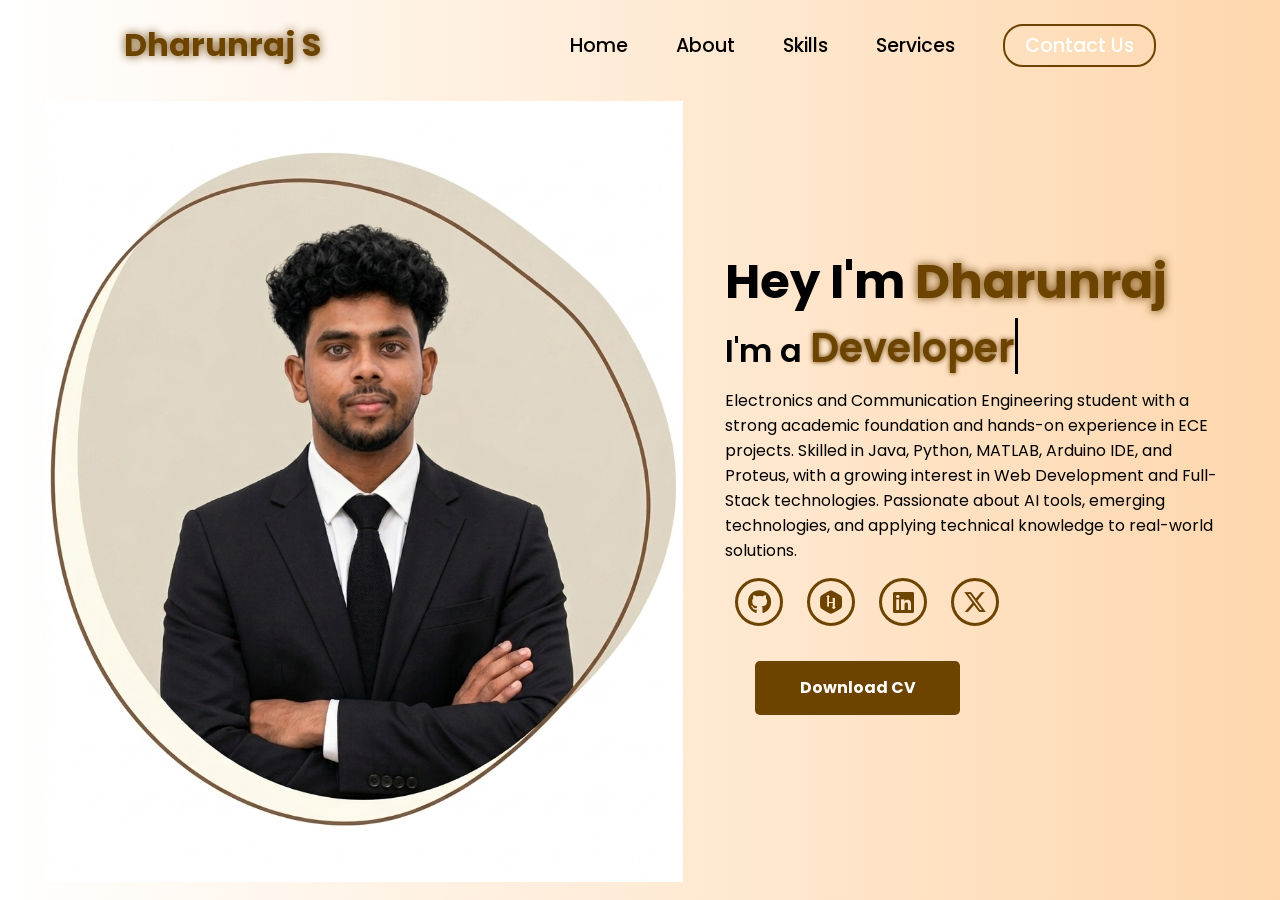
==== portfolio/index.html @ bded4e82 "index" ====
<!DOCTYPE html>
<html lang="en">
<head>
    <meta charset="UTF-8">
    <meta name="viewport" content="width=device-width, initial-scale=1.0">
    <link rel="stylesheet" href="https://cdnjs.cloudflare.com/ajax/libs/font-awesome/6.7.1/css/all.min.css">
    <title>Portfolio</title>
    <link rel="stylesheet" href="style.css">
    <link rel="stylesheet" href="https://unpkg.com/aos@next/dist/aos.css" />
</head>
<body>
    <nav>
        <div class="nav-container">
            <div class="logo" data-aos="zoom-in" data-aos-duration="1000">
                <span>Dharunraj S</span>
            </div>
            <div class="links">
                <div class="link" data-aos="fade-up" data-aos-duration="1000" data-aos-delay="100"><a href="#">Home</a></div>
                <div class="link" data-aos="fade-up" data-aos-duration="1000" data-aos-delay="200"><a href="#">About</a></div>
                <div class="link" data-aos="fade-up" data-aos-duration="1000" data-aos-delay="300"><a href="#">Skills</a></div>
                <div class="link" data-aos="fade-up" data-aos-duration="1000" data-aos-delay="400"><a href="#">Services</a></div>
                <div class="link contact-btn" data-aos="fade-up" data-aos-duration="1000" data-aos-delay="600"><a href="#">Contact Us</a></div>
            </div>
            <i class="fa-solid fa-bars hamburg" onclick="hamburg()"></i>
        </div>
        <div class="dropdown">
            <div class="links">
                <a href="">Home</a>
                <a href="">About</a>
                <a href="">Skills</a>
                <a href="">Services</a>
                <a href="">Blogs</a>
                <a href="">Contact Us</a>
                <i class="fa-solid fa-xmark cancel" onclick="cancel()"></i>
            </div>
        </div>
    </nav>
        <section>
            <div class="main-container">
                <div class="image" data-aos="zoom-in-right" data-aos-duration="2500">
                    <img src="Gemini_Generated_Image_9j79qo9j79qo9j79.png" alt="Photo of Dharunraj">
                </div>
                <div class="content">
                    <h1 data-aos="fade-left" data-aos-duration="1000" data-aos-delay="800">Hey I'm <span>Dharunraj</span></h1>
                    <div class="typewriter" data-aos="fade-right" data-aos-duration="1000" data-aos-delay="900">I'm a <span></span></div>
                    <p data-aos="flip-up" data-aos-duration="1000" data-aos-delay="1000">Electronics and Communication Engineering student with a strong academic foundation and hands-on experience in ECE projects. Skilled in Java, Python, MATLAB, Arduino IDE, and Proteus, with a growing interest in Web Development and Full-Stack technologies. Passionate about AI tools, emerging technologies, and applying technical knowledge to real-world solutions.</p>
                    <div class="social-links" data-aos="flip-down" data-aos-duration="1000" data-aos-delay="1200">
                        <a href="https://github.com/Dharun1221" ><i class="fa-brands fa-github"></i></a>
                        <a href="https://www.hackerrank.com/profile/dharun_caf" ><i class="fa-brands fa-hackerrank"></i></a>
                        <a href="https://www.linkedin.com/in/dharunraj1221/" ><i class="fa-brands fa-linkedin"></i></a>
                        <a href="https://x.com/DharunRaj32569" ><i class="fa-brands fa-x-twitter"></i></a>
                    </div>
                    <div class="btn" data-aos="zoom-out-left" data-aos-duration="1000" data-aos-delay="1300">
                        <a href="https://drive.google.com/drive/folders/1QKmg7MbTI_C8XIpgb6xhYvDgjZt4eSK4" target="_blank" rel="noopener noreferrer">
                            <button>Download CV</button>
                        </a>
                    </div>
                </div>
            </div>
        </section>
        <script src="https://unpkg.com/aos@next/dist/aos.js"></script>
        <script>
          AOS.init({offset:0});
        </script>
        <script>
            function hamburg(){
                const navbar = document.querySelector(".dropdown")
                navbar.style.transform = "translateY(0px)"
            }
            function cancel(){
                const navbar = document.querySelector(".dropdown")
                navbar.style.transform = "translateY(-500px)"
            }
        </script>
</body>
</html>
---- portfolio/style.css ----
@import url('https://fonts.googleapis.com/css2?family=Poppins:wght@100;200;300;400;500;600&display=swap');

*{
    padding: 0;
    margin: 0;
    font-family: 'Poppins', sans-serif;
    box-sizing: border-box;
}

html{
    overflow-x: hidden;
}

body{
    width: 100%;
    height: 100vh;
    overflow: hidden;
    background: linear-gradient(to right, rgb(255,255,255), rgb(254,215,173));
}

nav{
    width: 100%;
    height: 10vh;
    position: sticky;
}


.nav-container{
    width: 100%;
    height: 100%;
    display: flex;
    justify-content: space-around;
    align-items: center;
}

.logo{
    color: black;
    font-size: 2rem;
    font-weight: bolder;
}

.logo span{
    color: rgb(109,67, 0);
    text-shadow: 0 0 10px rgb(109,67, 0);
}

.hamburg, .cancel{
    cursor: pointer;
    position: absolute;
    right: 15px;
    top: 10px;
    color: black;
    font-size: 2rem;
    display: none;
}

.nav-container .links {
    display: flex;
    gap: 3rem;
    align-items: center;
}

.nav-container .links a{
    position: relative;
    font-size: 1.2rem;
    color: black;
    text-decoration: none;
    font-weight: 500;
    transform: 0.3s linear;
}

.nav-container .links a::before{
    position: absolute;
    content: "";
    bottom: -3px;
    left: 0;
    width: 0%;
    height: 3px;
    background-color: rgb(109,67, 0);
    transition: 0.2s linear;
}

.nav-container .links a:hover::before{
    width: 100%;
}

.nav-container .contact-btn{
    background-color: transparent;
    padding: 5px 20px;
    border-radius: 20px;
    border: 2px solid rgb(109,67, 0);
    transition: 0.2s linear;
}

.nav-container .contact-btn a{
    color: white;
    transition: 0.3s linear;
}

.nav-container .contact-btn:hover, .nav-container .contact-btn:hover a{
    background-color: rgb(109,67, 0);
    color: white;
}

.nav-container .links a:hover{
    color: rgb(109,67, 0);
}

.dropdown{
    z-index: 100;
    position: absolute;
    top: 0;
    transform: translateY(-500px);
    width: 100%;
    height: auto;
    backdrop-filter: brightness(40%) blur(3px);
    box-shadow: 0 0 20px black;
    transition: 0.2s linear;
}

.dropdown .links a{
    color: white;
    display: flex;
    text-decoration: none;
    justify-content: center;
    padding: 15px 0;
    align-items: center;
    transition: 0.2s linear;
}

.dropdown .links a:hover{
    background-color: rgb(109,67, 0);
}

section{
    width: 100%;
    height: 90vh;
}

.main-container{
    width: 100%;
    height: 100%;
    display: flex;
    justify-content: space-evenly;
    align-items: center;
}

.main-container .image{
    z-index: -1;
    width: 50%;
}

.main-container .image img{
    width: 100%;
}

.main-container .content{
    color: black;
    width: 40%;
    min-height: 100px;
}

.content h1{
    font-size: clamp(1rem, 2rem + 5vw, 3rem);
}

.content h1 span{
    color: rgb(109,67, 0);
    text-shadow: 0 0 10px rgb(109,67, 0);
}

.content .typewriter{
    font-weight: 600;
    font-size: clamp(1rem, 1rem + 5vw, 2rem);
}

.content .typewriter span{
    color: rgb(109,67, 0);
    font-size: 2.5rem;
    text-shadow: 0 0 5px rgb(109,67, 0);
    position: relative;
    transition: 0.3s linear;
}

.typewriter span::before{
    content: "Developer";
    animation: words 15s infinite;
}

.typewriter span::after{
    content: "";
    position: absolute;
    width: calc(100% + 8px);
    height: 100%;
    border-left: 3px solid black;
    animation:  cursor 0.6s linear infinite;
}

@keyframes cursor {
    to{
        border-left: 3px solid #b74b4b;
    }
}

@keyframes words {
    0%, 33%{
        content: "Developer";
    }
    34%, 66%{
        content: "Data Analyst";
    }
    67%, 100%{
        content: "Tech Enthusiast";
    }
}

.content p{
    font-size: clamp(0.4rem, 0.2rem + 9vw, 1rem);
    margin: 10px 0;
}

.social-links i{
    display: inline-flex;
    justify-content: center;
    align-items: center;
    width: 3rem;
    height: 3rem;
    background-color:transparent;
    border: 0.2rem solid rgb(109,67, 0);
    border-radius: 50%;
    color:rgb(109,67, 0);
    margin: 5px 10px;
    font-size: 1.5rem;
    transition: 0.2s linear;
}

.social-links i:hover{
    scale: 1.3;
    color: white;
    background-color: rgb(109,67, 0);
    filter: drop-shadow(0 0 10px rgb(109,67,0));
}

.content button{
    width: 40%;
    height: 6vh;
    margin: 30px;
    background-color: rgb(109,67, 0);
    color: white;
    border: none;
    outline: none;
    font-size: 100%;
    font-weight: 700;
    border-radius: 5px;
    transition: 0.2s linear;
}

.content button:hover{
 scale: 1.1;
 color: rgb(109,67, 0);
 border: 2px solid rgb(109,67, 0);
 background-color: transparent;
 font-weight: 700;
 box-shadow: 0 0 40px rgb(109,67, 0);
}

@media (max-width:884px) {
    body{
        overflow-y: visible;
    }

    nav .logo{
        position: absolute;
        top: 16px;
        left: 15px;
        font-size: 1.5rem;
    }

    .main-container{
        display: flex;
        flex-direction: column;
    }

    .nav-container .links{
        display: none;
    }

    .hamburg,.cancel{
        display: block;
    }

    .main-container .content{
        width: 80%;
    }

    .social-links i{
        width: 2.5rem;
        height: 2.5rem;
        font-size: 1.5rem;
    }
    .cancel{
        color: white;
    }

    .main-container .image{
        width: 80%;
        margin-bottom: 0px;
    }
}
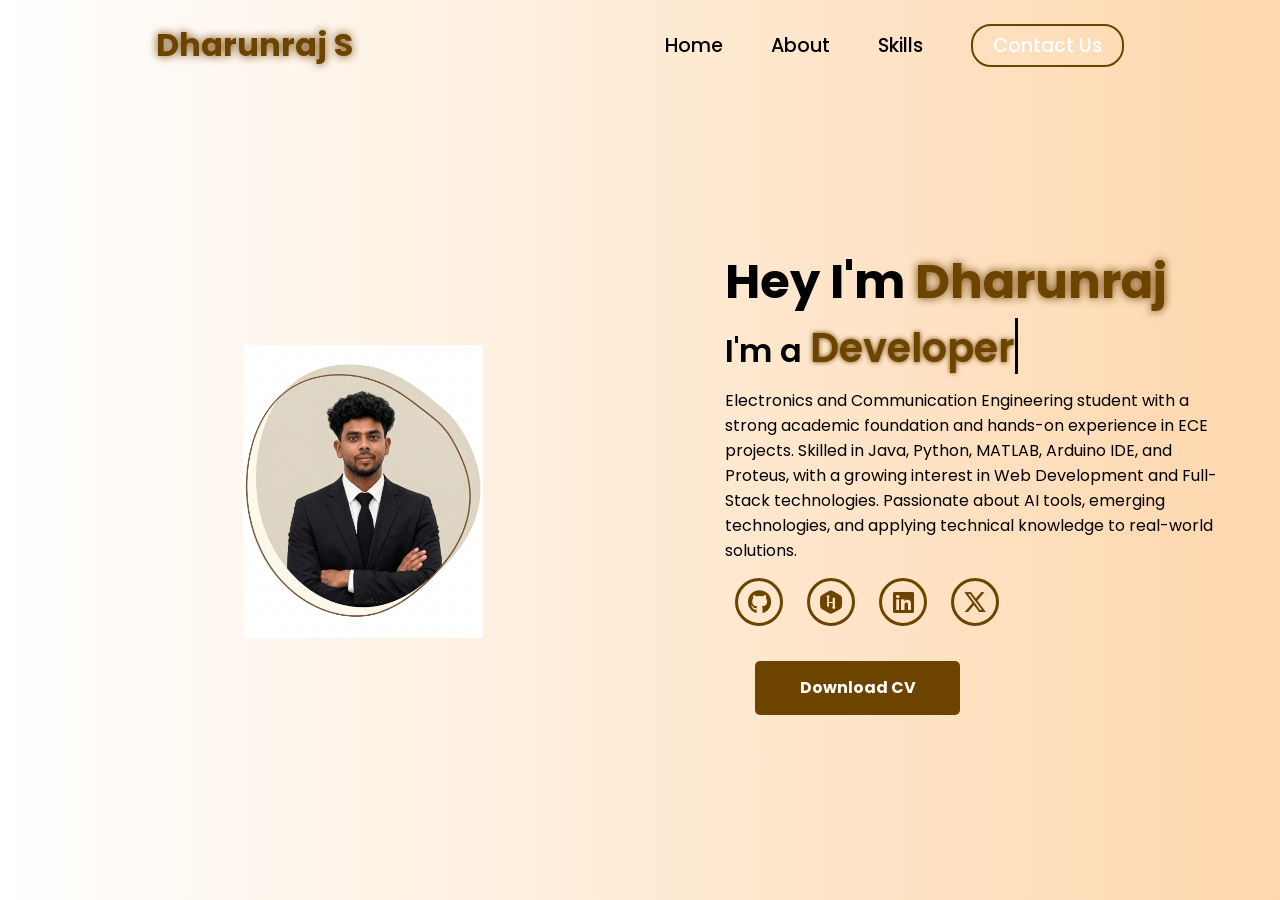
==== commit cf9f383a: "gh" ====
--- a/portfolio/index.html
+++ b/portfolio/index.html
@@ -15,22 +15,21 @@
                 <span>Dharunraj S</span>
             </div>
             <div class="links">
-                <div class="link" data-aos="fade-up" data-aos-duration="1000" data-aos-delay="100"><a href="#">Home</a></div>
-                <div class="link" data-aos="fade-up" data-aos-duration="1000" data-aos-delay="200"><a href="#">About</a></div>
-                <div class="link" data-aos="fade-up" data-aos-duration="1000" data-aos-delay="300"><a href="#">Skills</a></div>
-                <div class="link" data-aos="fade-up" data-aos-duration="1000" data-aos-delay="400"><a href="#">Services</a></div>
-                <div class="link contact-btn" data-aos="fade-up" data-aos-duration="1000" data-aos-delay="600"><a href="#">Contact Us</a></div>
+                <div class="link" data-aos="fade-up" data-aos-duration="1000" data-aos-delay="100"><a href="index.html">Home</a></div>
+                <div class="link" data-aos="fade-up" data-aos-duration="1000" data-aos-delay="200"><a href="about.html">About</a></div>
+                <div class="link" data-aos="fade-up" data-aos-duration="1000" data-aos-delay="300"><a href="skills.html">Skills</a></div>
+                <div class="link contact-btn" data-aos="fade-up" data-aos-duration="1000" data-aos-delay="600"><a href="contact.html">Contact Us</a></div>
             </div>
             <i class="fa-solid fa-bars hamburg" onclick="hamburg()"></i>
         </div>
         <div class="dropdown">
             <div class="links">
-                <a href="">Home</a>
-                <a href="">About</a>
-                <a href="">Skills</a>
+                <a href="index.html">Home</a>
+                <a href="about.html">About</a>
+                <a href="skills.html">Skills</a>
                 <a href="">Services</a>
                 <a href="">Blogs</a>
-                <a href="">Contact Us</a>
+                <a href="contact.html">Contact Us</a>
                 <i class="fa-solid fa-xmark cancel" onclick="cancel()"></i>
             </div>
         </div>
--- a/portfolio/style.css
+++ b/portfolio/style.css
@@ -152,6 +152,7 @@
 
 .main-container .image img{
     width: 100%;
+    padding: 200px;
 }
 
 .main-container .content{
@@ -204,10 +205,10 @@
 
 @keyframes words {
     0%, 33%{
+        content: "Data Analyst";
+    }
+    34%, 66%{
         content: "Developer";
-    }
-    34%, 66%{
-        content: "Data Analyst";
     }
     67%, 100%{
         content: "Tech Enthusiast";
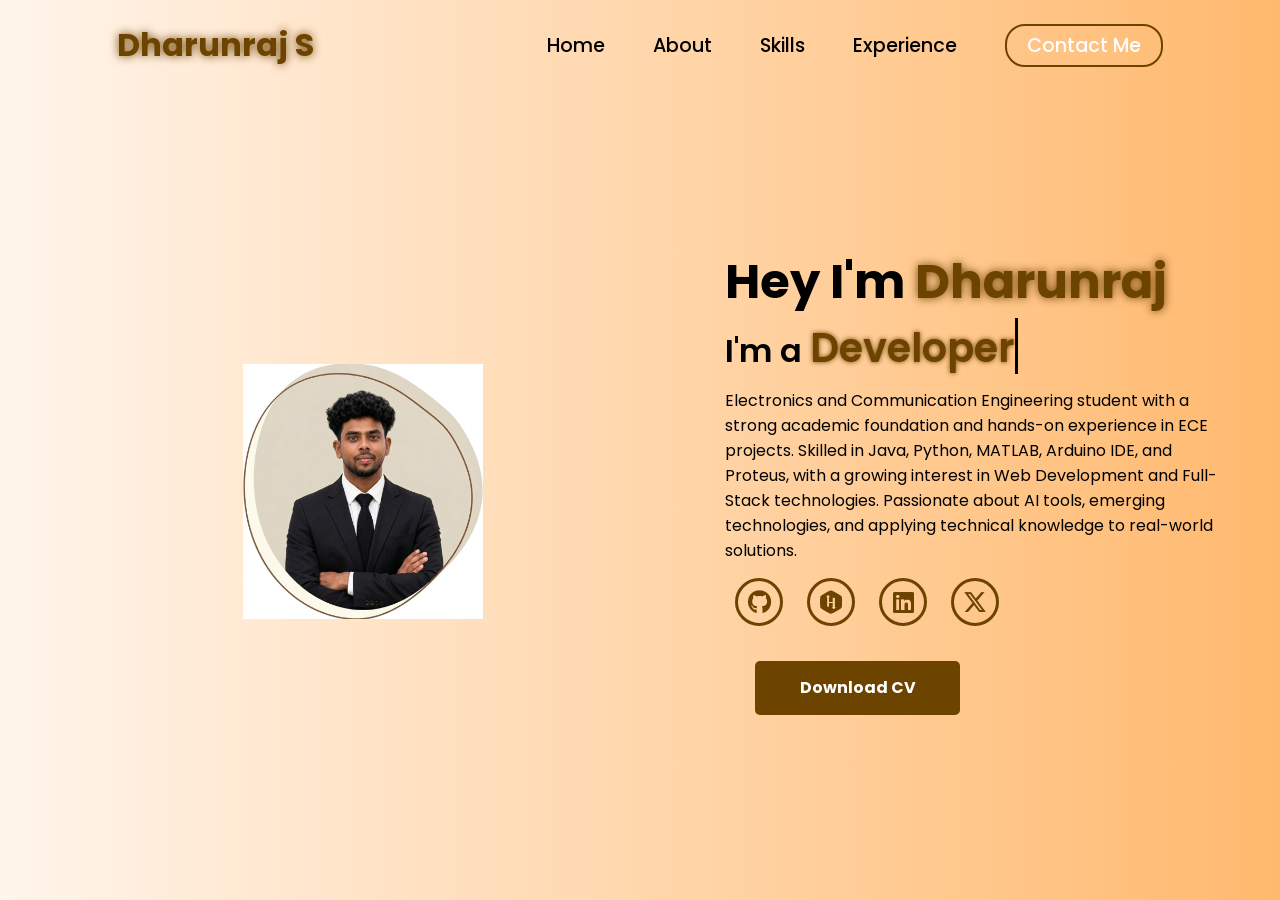
==== commit c65075bc: "final" ====
--- a/portfolio/index.html
+++ b/portfolio/index.html
@@ -18,7 +18,8 @@
                 <div class="link" data-aos="fade-up" data-aos-duration="1000" data-aos-delay="100"><a href="index.html">Home</a></div>
                 <div class="link" data-aos="fade-up" data-aos-duration="1000" data-aos-delay="200"><a href="about.html">About</a></div>
                 <div class="link" data-aos="fade-up" data-aos-duration="1000" data-aos-delay="300"><a href="skills.html">Skills</a></div>
-                <div class="link contact-btn" data-aos="fade-up" data-aos-duration="1000" data-aos-delay="600"><a href="contact.html">Contact Us</a></div>
+                <div class="link" data-aos="fade-up" data-aos-duration="1000" data-aos-delay="300"><a href="experience.html">Experience</a></div>
+                <div class="link contact-btn" data-aos="fade-up" data-aos-duration="1000" data-aos-delay="600"><a href="contact.html">Contact Me</a></div>
             </div>
             <i class="fa-solid fa-bars hamburg" onclick="hamburg()"></i>
         </div>
@@ -27,9 +28,10 @@
                 <a href="index.html">Home</a>
                 <a href="about.html">About</a>
                 <a href="skills.html">Skills</a>
+                <a href="experience.html">Experience</a>
                 <a href="">Services</a>
                 <a href="">Blogs</a>
-                <a href="contact.html">Contact Us</a>
+                <a href="contact.html">Contact Me</a>
                 <i class="fa-solid fa-xmark cancel" onclick="cancel()"></i>
             </div>
         </div>
@@ -37,7 +39,7 @@
         <section>
             <div class="main-container">
                 <div class="image" data-aos="zoom-in-right" data-aos-duration="2500">
-                    <img src="Gemini_Generated_Image_9j79qo9j79qo9j79.png" alt="Photo of Dharunraj">
+                    <img src="Untitled Project.jpg" alt="Photo of Dharunraj">
                 </div>
                 <div class="content">
                     <h1 data-aos="fade-left" data-aos-duration="1000" data-aos-delay="800">Hey I'm <span>Dharunraj</span></h1>
--- a/portfolio/style.css
+++ b/portfolio/style.css
@@ -15,7 +15,7 @@
     width: 100%;
     height: 100vh;
     overflow: hidden;
-    background: linear-gradient(to right, rgb(255,255,255), rgb(254,215,173));
+    background: linear-gradient(to right, rgb(255,245,235), rgb(255,185,110));
 }
 
 nav{
@@ -66,7 +66,7 @@
     color: black;
     text-decoration: none;
     font-weight: 500;
-    transform: 0.3s linear;
+    transition: 0.3s linear;
 }
 
 .nav-container .links a::before{
@@ -236,7 +236,7 @@
 }
 
 .social-links i:hover{
-    scale: 1.3;
+    transform: scale(1.3);
     color: white;
     background-color: rgb(109,67, 0);
     filter: drop-shadow(0 0 10px rgb(109,67,0));
@@ -257,7 +257,7 @@
 }
 
 .content button:hover{
- scale: 1.1;
+ transform: 1.1;
  color: rgb(109,67, 0);
  border: 2px solid rgb(109,67, 0);
  background-color: transparent;
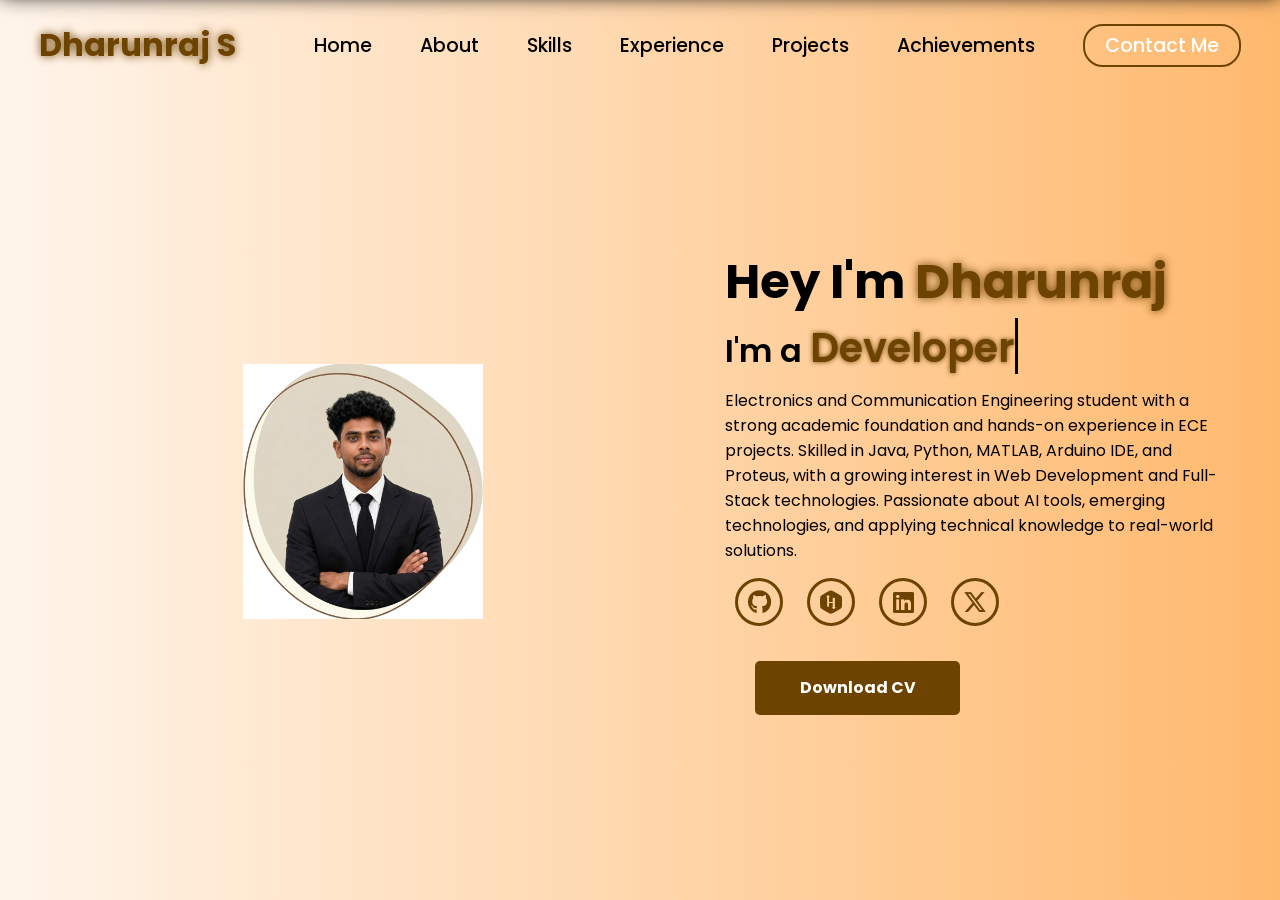
==== commit 6ac63165: "a" ====
--- a/portfolio/index.html
+++ b/portfolio/index.html
@@ -19,6 +19,8 @@
                 <div class="link" data-aos="fade-up" data-aos-duration="1000" data-aos-delay="200"><a href="about.html">About</a></div>
                 <div class="link" data-aos="fade-up" data-aos-duration="1000" data-aos-delay="300"><a href="skills.html">Skills</a></div>
                 <div class="link" data-aos="fade-up" data-aos-duration="1000" data-aos-delay="300"><a href="experience.html">Experience</a></div>
+                <div class="link" data-aos="fade-up" data-aos-duration="1000" data-aos-delay="400"><a href="projects.html">Projects</a></div>
+                <div class="link" data-aos="fade-up" data-aos-duration="1000" data-aos-delay="500"><a href="achievements.html">Achievements</a></div>
                 <div class="link contact-btn" data-aos="fade-up" data-aos-duration="1000" data-aos-delay="600"><a href="contact.html">Contact Me</a></div>
             </div>
             <i class="fa-solid fa-bars hamburg" onclick="hamburg()"></i>
@@ -29,6 +31,8 @@
                 <a href="about.html">About</a>
                 <a href="skills.html">Skills</a>
                 <a href="experience.html">Experience</a>
+                <a href="projects.html">Projects</a>
+                <a href="achievements.html">Achievements</a>
                 <a href="">Services</a>
                 <a href="">Blogs</a>
                 <a href="contact.html">Contact Me</a>
@@ -39,7 +43,7 @@
         <section>
             <div class="main-container">
                 <div class="image" data-aos="zoom-in-right" data-aos-duration="2500">
-                    <img src="Untitled Project.jpg" alt="Photo of Dharunraj">
+                    <img src="Home Pro Pic.jpg" alt="Photo of Dharunraj">
                 </div>
                 <div class="content">
                     <h1 data-aos="fade-left" data-aos-duration="1000" data-aos-delay="800">Hey I'm <span>Dharunraj</span></h1>
--- a/portfolio/style.css
+++ b/portfolio/style.css
@@ -16,6 +16,11 @@
     height: 100vh;
     overflow: hidden;
     background: linear-gradient(to right, rgb(255,245,235), rgb(255,185,110));
+}
+
+body:has(section.content-section) {
+    height: auto;
+    overflow-y: auto;
 }
 
 nav{
@@ -137,6 +142,12 @@
     height: 90vh;
 }
 
+section.content-section {
+    height: auto;
+    min-height: 100vh;
+    padding: 2rem 0;
+}
+
 .main-container{
     width: 100%;
     height: 100%;
@@ -145,6 +156,12 @@
     align-items: center;
 }
 
+.main-container.content-centered {
+    height: auto;
+    display: block;
+    padding: 2rem;
+}
+
 .main-container .image{
     z-index: -1;
     width: 50%;
@@ -161,8 +178,19 @@
     min-height: 100px;
 }
 
+.main-container.content-centered .content {
+    width: 90%;
+    max-width: 1200px;
+    margin: 0 auto;
+}
+
 .content h1{
     font-size: clamp(1rem, 2rem + 5vw, 3rem);
+}
+
+.main-container.content-centered h1 {
+    font-size: 2.5rem;
+    margin-bottom: 1rem;
 }
 
 .content h1 span{
@@ -205,19 +233,24 @@
 
 @keyframes words {
     0%, 33%{
-        content: "Data Analyst";
+        content: "PCB Design Engineer";
     }
     34%, 66%{
         content: "Developer";
     }
     67%, 100%{
-        content: "Tech Enthusiast";
+        content: "Embedded Systems Engineer";
     }
 }
 
 .content p{
     font-size: clamp(0.4rem, 0.2rem + 9vw, 1rem);
     margin: 10px 0;
+}
+
+.main-container.content-centered .content p {
+    font-size: 1rem;
+    margin: 1.2rem 0;
 }
 
 .social-links i{
@@ -235,6 +268,11 @@
     transition: 0.2s linear;
 }
 
+.main-container.content-centered .social-links {
+    margin-top: 3rem;
+    text-align: center;
+}
+
 .social-links i:hover{
     transform: scale(1.3);
     color: white;
@@ -282,6 +320,11 @@
         flex-direction: column;
     }
 
+    .main-container.content-centered {
+        display: block;
+        padding: 1rem;
+    }
+
     .nav-container .links{
         display: none;
     }
@@ -292,6 +335,10 @@
 
     .main-container .content{
         width: 80%;
+    }
+
+    .main-container.content-centered .content {
+        width: 100%;
     }
 
     .social-links i{
@@ -307,5 +354,516 @@
         width: 80%;
         margin-bottom: 0px;
     }
-}
-
+
+    .achievements-grid {
+        grid-template-columns: 1fr;
+    }
+}
+
+/* Skills Grid Styling */
+.skills-grid {
+    display: grid;
+    grid-template-columns: repeat(auto-fit, minmax(200px, 1fr));
+    gap: 2rem;
+    margin: 2rem 0;
+}
+
+.skill-card {
+    background: rgba(255, 255, 255, 0.7);
+    backdrop-filter: blur(10px);
+    border: 2px solid rgb(109, 67, 0);
+    border-radius: 15px;
+    padding: 2rem;
+    text-align: center;
+    transition: all 0.3s linear;
+    box-shadow: 0 4px 15px rgba(0, 0, 0, 0.1);
+}
+
+.skill-card:hover {
+    transform: translateY(-10px);
+    box-shadow: 0 8px 25px rgba(109, 67, 0, 0.3);
+    border-color: rgb(255, 185, 110);
+    background: rgba(255, 255, 255, 0.9);
+}
+
+.skill-card i {
+    font-size: 3rem;
+    color: rgb(109, 67, 0);
+    margin-bottom: 1rem;
+    display: inline-block;
+    transition: 0.3s linear;
+}
+
+.skill-card:hover i {
+    transform: scale(1.2) rotate(10deg);
+    text-shadow: 0 0 15px rgb(109, 67, 0);
+}
+
+.skill-card h3 {
+    color: rgb(109, 67, 0);
+    font-size: 1.2rem;
+    margin-bottom: 0.5rem;
+    font-weight: 600;
+}
+
+.skill-card p {
+    color: black;
+    font-size: 0.9rem;
+    line-height: 1.5;
+}
+
+@media (max-width: 884px) {
+    .skills-grid {
+        grid-template-columns: repeat(auto-fit, minmax(150px, 1fr));
+        gap: 1rem;
+    }
+
+    .skill-card {
+        padding: 1.5rem;
+    }
+
+    .skill-card i {
+        font-size: 2.5rem;
+    }
+
+    .skill-card h3 {
+        font-size: 1rem;
+    }
+
+    .skill-card p {
+        font-size: 0.8rem;
+    }
+}
+
+/* Content Grid (About Page) */
+.content-grid {
+    display: grid;
+    grid-template-columns: repeat(auto-fit, minmax(250px, 1fr));
+    gap: 2rem;
+    margin: 2rem 0;
+}
+
+.content-card {
+    background: rgba(255, 255, 255, 0.7);
+    backdrop-filter: blur(10px);
+    border: 2px solid rgb(109, 67, 0);
+    border-radius: 15px;
+    padding: 2rem;
+    transition: all 0.3s linear;
+    box-shadow: 0 4px 15px rgba(0, 0, 0, 0.1);
+}
+
+.content-card:hover {
+    transform: translateY(-10px);
+    box-shadow: 0 8px 25px rgba(109, 67, 0, 0.3);
+    border-color: rgb(255, 185, 110);
+}
+
+.content-card i {
+    font-size: 2.5rem;
+    color: rgb(109, 67, 0);
+    margin-bottom: 1rem;
+    display: block;
+}
+
+.content-card h2 {
+    color: rgb(109, 67, 0);
+    font-size: 1.3rem;
+    margin-bottom: 1rem;
+    font-weight: 600;
+}
+
+.content-card ul {
+    list-style: none;
+    color: black;
+}
+
+.content-card ul li {
+    margin: 0.8rem 0;
+    padding-left: 1.5rem;
+    position: relative;
+    line-height: 1.5;
+}
+
+.content-card ul li::before {
+    content: "→";
+    position: absolute;
+    left: 0;
+    color: rgb(109, 67, 0);
+    font-weight: bold;
+}
+
+.education-item {
+    margin-bottom: 1.5rem;
+    padding-bottom: 1.5rem;
+    border-bottom: 1px solid rgba(109, 67, 0, 0.3);
+}
+
+.education-item:last-child {
+    margin-bottom: 0;
+    padding-bottom: 0;
+    border-bottom: none;
+}
+
+.education-item h3 {
+    color: rgb(109, 67, 0);
+    font-size: 1.05rem;
+    font-weight: 600;
+    margin-bottom: 0.4rem;
+    line-height: 1.4;
+}
+
+.education-item .institution {
+    color: rgb(109, 67, 0);
+    font-size: 0.9rem;
+    font-weight: 500;
+    margin-bottom: 0.5rem;
+}
+
+.education-item .details {
+    color: black;
+    font-size: 0.9rem;
+    line-height: 1.5;
+    margin: 0;
+}
+
+/* Experience Grid */
+.experience-grid {
+    display: grid;
+    grid-template-columns: repeat(auto-fit, minmax(280px, 1fr));
+    gap: 2rem;
+    margin: 2rem 0;
+}
+
+.experience-card {
+    background: rgba(255, 255, 255, 0.7);
+    backdrop-filter: blur(10px);
+    border: 2px solid rgb(109, 67, 0);
+    border-radius: 15px;
+    padding: 2rem;
+    transition: all 0.3s linear;
+    box-shadow: 0 4px 15px rgba(0, 0, 0, 0.1);
+    display: flex;
+    flex-direction: column;
+    min-height: 100%;
+}
+
+.experience-card:hover {
+    transform: translateY(-10px);
+    box-shadow: 0 8px 25px rgba(109, 67, 0, 0.3);
+    border-color: rgb(255, 185, 110);
+}
+
+.experience-card i {
+    font-size: 2.5rem;
+    color: rgb(109, 67, 0);
+    margin-bottom: 1rem;
+    display: block;
+}
+
+.experience-card h2 {
+    color: rgb(109, 67, 0);
+    font-size: 1.2rem;
+    margin-bottom: 0.7rem;
+    font-weight: 600;
+}
+
+.experience-card .company {
+    color: rgb(109, 67, 0);
+    font-weight: 600;
+    margin-bottom: 0.8rem;
+    font-size: 0.95rem;
+}
+
+.experience-card .description {
+    color: black;
+    margin-bottom: 1.2rem;
+    line-height: 1.6;
+    font-size: 0.95rem;
+    flex-grow: 1;
+}
+
+.experience-card .date {
+    color: rgb(109, 67, 0);
+    font-size: 0.9rem;
+    font-weight: 500;
+    padding-top: 1rem;
+    border-top: 1px solid rgba(109, 67, 0, 0.2);
+}
+
+/* Achievements Grid */
+.achievements-grid {
+    display: grid;
+    grid-template-columns: repeat(auto-fit, minmax(300px, 1fr));
+    gap: 2.5rem;
+    margin: 3rem 0;
+}
+
+.achievement-card {
+    background: rgba(255, 255, 255, 0.7);
+    backdrop-filter: blur(10px);
+    border: 2px solid rgb(109, 67, 0);
+    border-radius: 15px;
+    padding: 2.5rem;
+    transition: all 0.3s linear;
+    box-shadow: 0 4px 15px rgba(0, 0, 0, 0.1);
+    min-height: 100%;
+}
+
+.achievement-card:hover {
+    transform: translateY(-10px);
+    box-shadow: 0 8px 25px rgba(109, 67, 0, 0.3);
+    border-color: rgb(255, 185, 110);
+}
+
+.achievement-card i {
+    font-size: 2.5rem;
+    color: rgb(109, 67, 0);
+    margin-bottom: 1.2rem;
+    display: block;
+}
+
+.achievement-card h2 {
+    color: rgb(109, 67, 0);
+    font-size: 1.3rem;
+    margin-bottom: 1.2rem;
+    font-weight: 600;
+}
+
+.achievement-card ul {
+    list-style: none;
+    color: black;
+}
+
+.achievement-card ul li {
+    margin: 1rem 0;
+    padding-left: 1.5rem;
+    position: relative;
+    line-height: 1.6;
+    font-size: 0.95rem;
+}
+
+.achievement-card ul li::before {
+    content: "✓";
+    position: absolute;
+    left: 0;
+    color: rgb(109, 67, 0);
+    font-weight: bold;
+}
+
+/* Contact Grid */
+.contact-grid {
+    display: grid;
+    grid-template-columns: repeat(auto-fit, minmax(200px, 1fr));
+    gap: 2rem;
+    margin: 2rem 0;
+}
+
+.contact-card {
+    background: rgba(255, 255, 255, 0.7);
+    backdrop-filter: blur(10px);
+    border: 2px solid rgb(109, 67, 0);
+    border-radius: 15px;
+    padding: 2rem;
+    text-align: center;
+    transition: all 0.3s linear;
+    box-shadow: 0 4px 15px rgba(0, 0, 0, 0.1);
+}
+
+.contact-card:hover {
+    transform: translateY(-10px);
+    box-shadow: 0 8px 25px rgba(109, 67, 0, 0.3);
+    border-color: rgb(255, 185, 110);
+}
+
+.contact-card i {
+    font-size: 2.5rem;
+    color: rgb(109, 67, 0);
+    margin-bottom: 1rem;
+    display: block;
+}
+
+.contact-card h3 {
+    color: rgb(109, 67, 0);
+    font-size: 1.1rem;
+    margin-bottom: 1rem;
+    font-weight: 600;
+}
+
+.contact-card a {
+    color: black;
+    text-decoration: none;
+    word-break: break-word;
+    transition: 0.3s linear;
+    font-weight: 500;
+}
+
+.contact-card a:hover {
+    color: rgb(109, 67, 0);
+    text-shadow: 0 0 10px rgb(109, 67, 0);
+}
+
+@media (max-width: 884px) {
+    .content-grid {
+        grid-template-columns: 1fr;
+    }
+
+    .experience-grid {
+        grid-template-columns: 1fr;
+    }
+
+    .achievements-grid {
+        grid-template-columns: 1fr;
+    }
+
+    .contact-grid {
+        grid-template-columns: 1fr;
+    }
+
+    .content-card, .experience-card, .achievement-card, .contact-card {
+        padding: 1.5rem;
+    }
+
+    .content-card i, .experience-card i, .achievement-card i, .contact-card i {
+        font-size: 2rem;
+    }
+}
+
+/* Projects Grid Styling */
+.projects-grid {
+    display: grid;
+    grid-template-columns: repeat(auto-fit, minmax(320px, 1fr));
+    gap: 2.5rem;
+    margin: 3rem 0;
+}
+
+.project-card {
+    background: rgba(255, 255, 255, 0.7);
+    backdrop-filter: blur(10px);
+    border: 2px solid rgb(109, 67, 0);
+    border-radius: 15px;
+    overflow: hidden;
+    transition: all 0.3s linear;
+    box-shadow: 0 4px 15px rgba(0, 0, 0, 0.1);
+    display: flex;
+    flex-direction: column;
+}
+
+.project-card:hover {
+    transform: translateY(-10px);
+    box-shadow: 0 8px 25px rgba(109, 67, 0, 0.3);
+    border-color: rgb(255, 185, 110);
+}
+
+.project-image {
+    width: 100%;
+    height: 200px;
+    background: linear-gradient(135deg, rgb(255, 185, 110), rgb(255, 245, 235));
+    display: flex;
+    justify-content: center;
+    align-items: center;
+    border-bottom: 2px solid rgb(109, 67, 0);
+    flex-shrink: 0;
+}
+
+.project-image i {
+    font-size: 4rem;
+    color: rgb(109, 67, 0);
+    opacity: 0.8;
+}
+
+.project-content {
+    padding: 2rem;
+    flex-grow: 1;
+    display: flex;
+    flex-direction: column;
+}
+
+.project-card h2 {
+    color: rgb(109, 67, 0);
+    font-size: 1.3rem;
+    margin-bottom: 1rem;
+    font-weight: 600;
+    line-height: 1.4;
+}
+
+.project-card .tech-stack {
+    color: rgb(109, 67, 0);
+    font-size: 0.9rem;
+    margin-bottom: 1rem;
+    font-weight: 500;
+}
+
+.project-card .description {
+    color: black;
+    font-size: 0.95rem;
+    line-height: 1.6;
+    margin-bottom: 1.5rem;
+    flex-grow: 1;
+}
+
+.project-links {
+    display: flex;
+    gap: 1rem;
+    margin-top: auto;
+}
+
+.project-links a {
+    display: inline-flex;
+    align-items: center;
+    gap: 0.5rem;
+    padding: 0.7rem 1.2rem;
+    background-color: rgb(109, 67, 0);
+    color: white;
+    text-decoration: none;
+    border-radius: 8px;
+    font-weight: 600;
+    transition: all 0.3s linear;
+    font-size: 0.9rem;
+}
+
+.project-links a:hover {
+    background-color: white;
+    color: rgb(109, 67, 0);
+    box-shadow: 0 0 15px rgba(109, 67, 0, 0.5);
+    transform: scale(1.05);
+}
+
+@media (max-width: 884px) {
+    .projects-grid {
+        grid-template-columns: 1fr;
+        gap: 1.5rem;
+    }
+
+    .project-card {
+        margin-bottom: 1rem;
+    }
+
+    .project-image {
+        height: 150px;
+    }
+
+    .project-image i {
+        font-size: 3rem;
+    }
+
+    .project-content {
+        padding: 1.5rem;
+    }
+
+    .project-card h2 {
+        font-size: 1.1rem;
+        margin-bottom: 0.8rem;
+    }
+
+    .project-card .description {
+        font-size: 0.9rem;
+        margin-bottom: 1rem;
+    }
+
+    .project-links a {
+        padding: 0.6rem 1rem;
+        font-size: 0.85rem;
+    }
+}
+
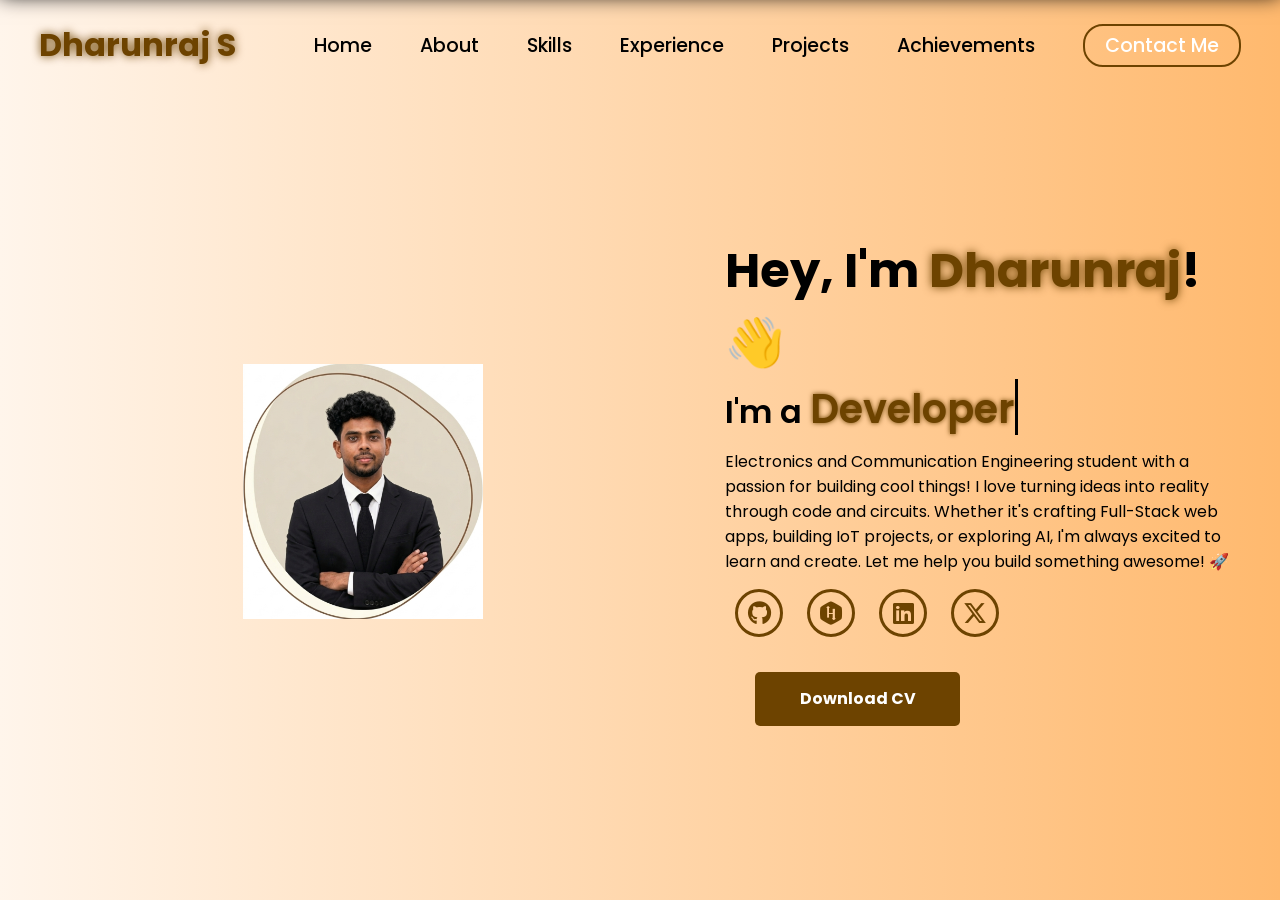
==== commit 235a7e7b: "final" ====
--- a/portfolio/index.html
+++ b/portfolio/index.html
@@ -46,9 +46,9 @@
                     <img src="Home Pro Pic.jpg" alt="Photo of Dharunraj">
                 </div>
                 <div class="content">
-                    <h1 data-aos="fade-left" data-aos-duration="1000" data-aos-delay="800">Hey I'm <span>Dharunraj</span></h1>
+                    <h1 data-aos="fade-left" data-aos-duration="1000" data-aos-delay="800">Hey, I'm <span>Dharunraj</span>! 👋</h1>
                     <div class="typewriter" data-aos="fade-right" data-aos-duration="1000" data-aos-delay="900">I'm a <span></span></div>
-                    <p data-aos="flip-up" data-aos-duration="1000" data-aos-delay="1000">Electronics and Communication Engineering student with a strong academic foundation and hands-on experience in ECE projects. Skilled in Java, Python, MATLAB, Arduino IDE, and Proteus, with a growing interest in Web Development and Full-Stack technologies. Passionate about AI tools, emerging technologies, and applying technical knowledge to real-world solutions.</p>
+                    <p data-aos="flip-up" data-aos-duration="1000" data-aos-delay="1000">Electronics and Communication Engineering student with a passion for building cool things! I love turning ideas into reality through code and circuits. Whether it's crafting Full-Stack web apps, building IoT projects, or exploring AI, I'm always excited to learn and create. Let me help you build something awesome! 🚀</p>
                     <div class="social-links" data-aos="flip-down" data-aos-duration="1000" data-aos-delay="1200">
                         <a href="https://github.com/Dharun1221" ><i class="fa-brands fa-github"></i></a>
                         <a href="https://www.hackerrank.com/profile/dharun_caf" ><i class="fa-brands fa-hackerrank"></i></a>
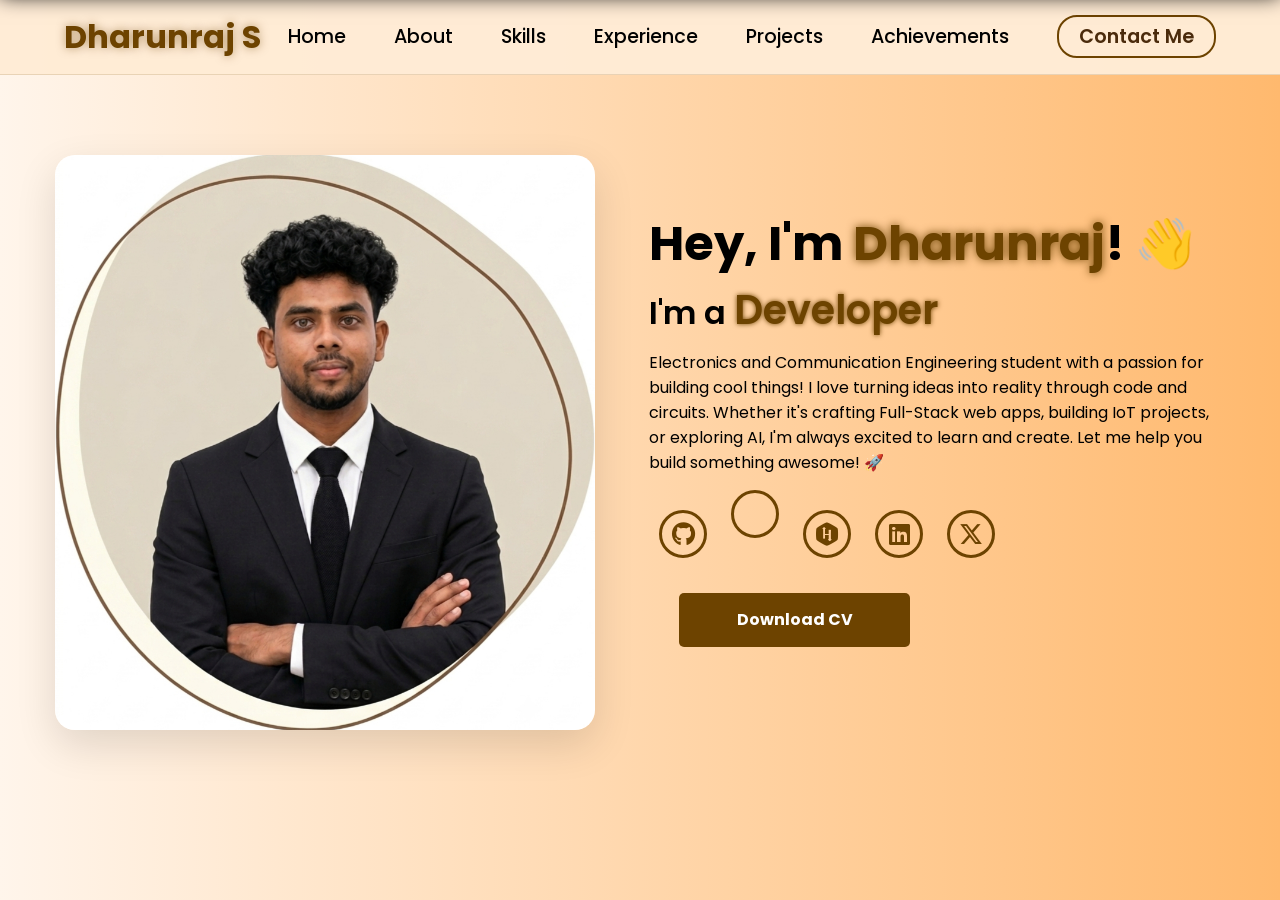
==== commit 308cf842: "dh" ====
--- a/portfolio/index.html
+++ b/portfolio/index.html
@@ -1,5 +1,6 @@
 <!DOCTYPE html>
 <html lang="en">
+
 <head>
     <meta charset="UTF-8">
     <meta name="viewport" content="width=device-width, initial-scale=1.0">
@@ -8,6 +9,7 @@
     <link rel="stylesheet" href="style.css">
     <link rel="stylesheet" href="https://unpkg.com/aos@next/dist/aos.css" />
 </head>
+
 <body>
     <nav>
         <div class="nav-container">
@@ -40,42 +42,48 @@
             </div>
         </div>
     </nav>
-        <section>
-            <div class="main-container">
-                <div class="image" data-aos="zoom-in-right" data-aos-duration="2500">
-                    <img src="Home Pro Pic.jpg" alt="Photo of Dharunraj">
+    <section>
+        <div class="main-container">
+            <div class="image" data-aos="zoom-in-right" data-aos-duration="2500">
+                <img src="Home Pro Pic.jpg" alt="Photo of Dharunraj">
+            </div>
+            <div class="content">
+                <h1 data-aos="fade-left" data-aos-duration="1000" data-aos-delay="800">Hey, I'm <span>Dharunraj</span>! 👋</h1>
+                <div class="typewriter" data-aos="fade-right" data-aos-duration="1000" data-aos-delay="900">I'm a <span></span></div>
+                <p data-aos="flip-up" data-aos-duration="1000" data-aos-delay="1000">Electronics and Communication Engineering student with a passion for building cool things! I love turning ideas into reality through code and circuits. Whether it's crafting Full-Stack web apps, building IoT projects, or exploring AI,
+                    I'm always excited to learn and create. Let me help you build something awesome! 🚀</p>
+                <div class="social-links" data-aos="flip-down" data-aos-duration="1000" data-aos-delay="1200">
+                    <a href="https://github.com/Dharun1221"><i class="fa-brands fa-github"></i></a>
+                    <a href="https://leetcode.com/u/quiV3Visnp/"><i class="fa-brands fa-leetcode"></i></a>
+                    <a href="https://www.hackerrank.com/profile/dharun_caf"><i class="fa-brands fa-hackerrank"></i></a>
+                    <a href="https://www.linkedin.com/in/dharunraj1221/"><i class="fa-brands fa-linkedin"></i></a>
+                    <a href="https://x.com/DharunRaj32569"><i class="fa-brands fa-x-twitter"></i></a>
                 </div>
-                <div class="content">
-                    <h1 data-aos="fade-left" data-aos-duration="1000" data-aos-delay="800">Hey, I'm <span>Dharunraj</span>! 👋</h1>
-                    <div class="typewriter" data-aos="fade-right" data-aos-duration="1000" data-aos-delay="900">I'm a <span></span></div>
-                    <p data-aos="flip-up" data-aos-duration="1000" data-aos-delay="1000">Electronics and Communication Engineering student with a passion for building cool things! I love turning ideas into reality through code and circuits. Whether it's crafting Full-Stack web apps, building IoT projects, or exploring AI, I'm always excited to learn and create. Let me help you build something awesome! 🚀</p>
-                    <div class="social-links" data-aos="flip-down" data-aos-duration="1000" data-aos-delay="1200">
-                        <a href="https://github.com/Dharun1221" ><i class="fa-brands fa-github"></i></a>
-                        <a href="https://www.hackerrank.com/profile/dharun_caf" ><i class="fa-brands fa-hackerrank"></i></a>
-                        <a href="https://www.linkedin.com/in/dharunraj1221/" ><i class="fa-brands fa-linkedin"></i></a>
-                        <a href="https://x.com/DharunRaj32569" ><i class="fa-brands fa-x-twitter"></i></a>
-                    </div>
-                    <div class="btn" data-aos="zoom-out-left" data-aos-duration="1000" data-aos-delay="1300">
-                        <a href="https://drive.google.com/drive/folders/1QKmg7MbTI_C8XIpgb6xhYvDgjZt4eSK4" target="_blank" rel="noopener noreferrer">
-                            <button>Download CV</button>
-                        </a>
-                    </div>
+                <div class="btn" data-aos="zoom-out-left" data-aos-duration="1000" data-aos-delay="1300">
+                    <a href="https://drive.google.com/drive/folders/1QKmg7MbTI_C8XIpgb6xhYvDgjZt4eSK4" target="_blank" rel="noopener noreferrer">
+                        <button>Download CV</button>
+                    </a>
                 </div>
             </div>
-        </section>
-        <script src="https://unpkg.com/aos@next/dist/aos.js"></script>
-        <script>
-          AOS.init({offset:0});
-        </script>
-        <script>
-            function hamburg(){
-                const navbar = document.querySelector(".dropdown")
-                navbar.style.transform = "translateY(0px)"
-            }
-            function cancel(){
-                const navbar = document.querySelector(".dropdown")
-                navbar.style.transform = "translateY(-500px)"
-            }
-        </script>
+        </div>
+    </section>
+    <script src="https://unpkg.com/aos@next/dist/aos.js"></script>
+    <script>
+        AOS.init({
+            offset: 0
+        });
+    </script>
+    <script>
+        function hamburg() {
+            const navbar = document.querySelector(".dropdown")
+            navbar.style.transform = "translateY(0px)"
+        }
+
+        function cancel() {
+            const navbar = document.querySelector(".dropdown")
+            navbar.style.transform = "translateY(-500px)"
+        }
+    </script>
 </body>
+
 </html>
--- a/portfolio/style.css
+++ b/portfolio/style.css
@@ -13,40 +13,53 @@
 
 body{
     width: 100%;
-    height: 100vh;
-    overflow: hidden;
+    min-height: 100vh;
+    overflow-x: hidden;
+    overflow-y: auto;
     background: linear-gradient(to right, rgb(255,245,235), rgb(255,185,110));
 }
 
 body:has(section.content-section) {
     height: auto;
-    overflow-y: auto;
 }
 
 nav{
     width: 100%;
-    height: 10vh;
     position: sticky;
+    top: 0;
+    z-index: 100;
+    padding: 0.8rem 0;
+    background: rgba(255, 236, 214, 0.98);
+    border-bottom: 1px solid rgba(109, 67, 0, 0.15);
+}
+
+section{
+    width: 100%;
+    min-height: calc(100vh - 5rem);
+    padding: 6rem 0 2rem;
 }
 
 
 .nav-container{
     width: 100%;
+    max-width: 1200px;
+    margin: 0 auto;
+    padding: 0 1.5rem;
     height: 100%;
     display: flex;
-    justify-content: space-around;
+    justify-content: space-between;
     align-items: center;
 }
 
 .logo{
-    color: black;
+    color: rgb(75, 43, 12);
     font-size: 2rem;
     font-weight: bolder;
 }
 
 .logo span{
     color: rgb(109,67, 0);
-    text-shadow: 0 0 10px rgb(109,67, 0);
+    text-shadow: 0 0 10px rgba(109,67, 0, 0.5);
 }
 
 .hamburg, .cancel{
@@ -98,13 +111,14 @@
 }
 
 .nav-container .contact-btn a{
-    color: white;
+    color: rgb(75,43,12);
+    font-weight: 600;
     transition: 0.3s linear;
 }
 
 .nav-container .contact-btn:hover, .nav-container .contact-btn:hover a{
     background-color: rgb(109,67, 0);
-    color: white;
+    color: #ffffff;
 }
 
 .nav-container .links a:hover{
@@ -139,7 +153,8 @@
 
 section{
     width: 100%;
-    height: 90vh;
+    min-height: calc(100vh - 5rem);
+    padding: 5rem 0 2rem;
 }
 
 section.content-section {
@@ -163,19 +178,24 @@
 }
 
 .main-container .image{
-    z-index: -1;
-    width: 50%;
+    z-index: 0;
+    width: 45%;
+    max-width: 540px;
 }
 
 .main-container .image img{
     width: 100%;
-    padding: 200px;
+    height: auto;
+    display: block;
+    border-radius: 20px;
+    box-shadow: 0 15px 40px rgba(0,0,0,0.12);
 }
 
 .main-container .content{
     color: black;
-    width: 40%;
+    width: 45%;
     min-height: 100px;
+    max-width: 650px;
 }
 
 .main-container.content-centered .content {
@@ -221,15 +241,10 @@
     position: absolute;
     width: calc(100% + 8px);
     height: 100%;
-    border-left: 3px solid black;
-    animation:  cursor 0.6s linear infinite;
-}
-
-@keyframes cursor {
-    to{
-        border-left: 3px solid #b74b4b;
-    }
-}
+    /* removed blinking cursor */
+}
+
+/* cursor keyframes removed because blinking cursor was disabled */
 
 @keyframes words {
     0%, 33%{
@@ -295,7 +310,7 @@
 }
 
 .content button:hover{
- transform: 1.1;
+ transform: scale(1.05);
  color: rgb(109,67, 0);
  border: 2px solid rgb(109,67, 0);
  background-color: transparent;
@@ -303,38 +318,83 @@
  box-shadow: 0 0 40px rgb(109,67, 0);
 }
 
+@media (max-width:1100px) {
+    .main-container{
+        flex-direction: column;
+        align-items: center;
+        padding: 2rem 1.5rem;
+    }
+
+    .main-container .image,
+    .main-container .content{
+        width: 100%;
+    }
+
+    .main-container .image{
+        margin-bottom: 2rem;
+    }
+}
+
 @media (max-width:884px) {
     body{
         overflow-y: visible;
     }
 
-    nav .logo{
-        position: absolute;
-        top: 16px;
-        left: 15px;
+    .nav-container{
+        padding: 0 1rem;
+    }
+
+    .logo{
         font-size: 1.5rem;
     }
 
-    .main-container{
+    .nav-container .links{
+        display: none;
+    }
+
+    .hamburg, .cancel{
+        display: block;
+        position: relative;
+        top: 0;
+        right: 0;
+    }
+
+    .dropdown{
+        transform: translateY(0px);
+        position: fixed;
+        top: 0;
+        left: 0;
+        width: 100%;
+        min-height: 100vh;
+        padding-top: 4.5rem;
+        background: rgba(0,0,0,0.65);
+        backdrop-filter: blur(10px);
+    }
+
+    .dropdown .links{
         display: flex;
         flex-direction: column;
-    }
-
-    .main-container.content-centered {
-        display: block;
-        padding: 1rem;
-    }
-
-    .nav-container .links{
-        display: none;
-    }
-
-    .hamburg,.cancel{
-        display: block;
+        gap: 0;
+        padding: 1rem 0;
+    }
+
+    .dropdown .links a{
+        padding: 1rem 1.5rem;
+        font-size: 1.1rem;
+    }
+
+    .cancel{
+        color: white;
+        position: absolute;
+        top: 1rem;
+        right: 1.5rem;
+        font-size: 2.2rem;
+        background: transparent;
     }
 
     .main-container .content{
-        width: 80%;
+        width: 100%;
+        padding: 0 0.5rem;
     }
 
     .main-container.content-centered .content {
@@ -346,17 +406,54 @@
         height: 2.5rem;
         font-size: 1.5rem;
     }
-    .cancel{
-        color: white;
-    }
 
     .main-container .image{
-        width: 80%;
-        margin-bottom: 0px;
+        width: 100%;
+        margin-bottom: 1.5rem;
+    }
+
+    .content button{
+        width: 100%;
+        max-width: 320px;
+        margin: 1.5rem 0 0 0;
     }
 
     .achievements-grid {
         grid-template-columns: 1fr;
+    }
+}
+
+@media (max-width:600px) {
+    .nav-container{
+        padding: 0 0.75rem;
+    }
+
+    .content h1{
+        font-size: 2rem;
+    }
+
+    .content .typewriter{
+        font-size: 1.2rem;
+    }
+
+    .content p{
+        font-size: 0.95rem;
+    }
+
+    .social-links i{
+        width: 2.25rem;
+        height: 2.25rem;
+        font-size: 1.2rem;
+    }
+
+    .project-links{
+        flex-direction: column;
+        align-items: stretch;
+    }
+
+    .project-links a{
+        justify-content: center;
+        width: 100%;
     }
 }
 
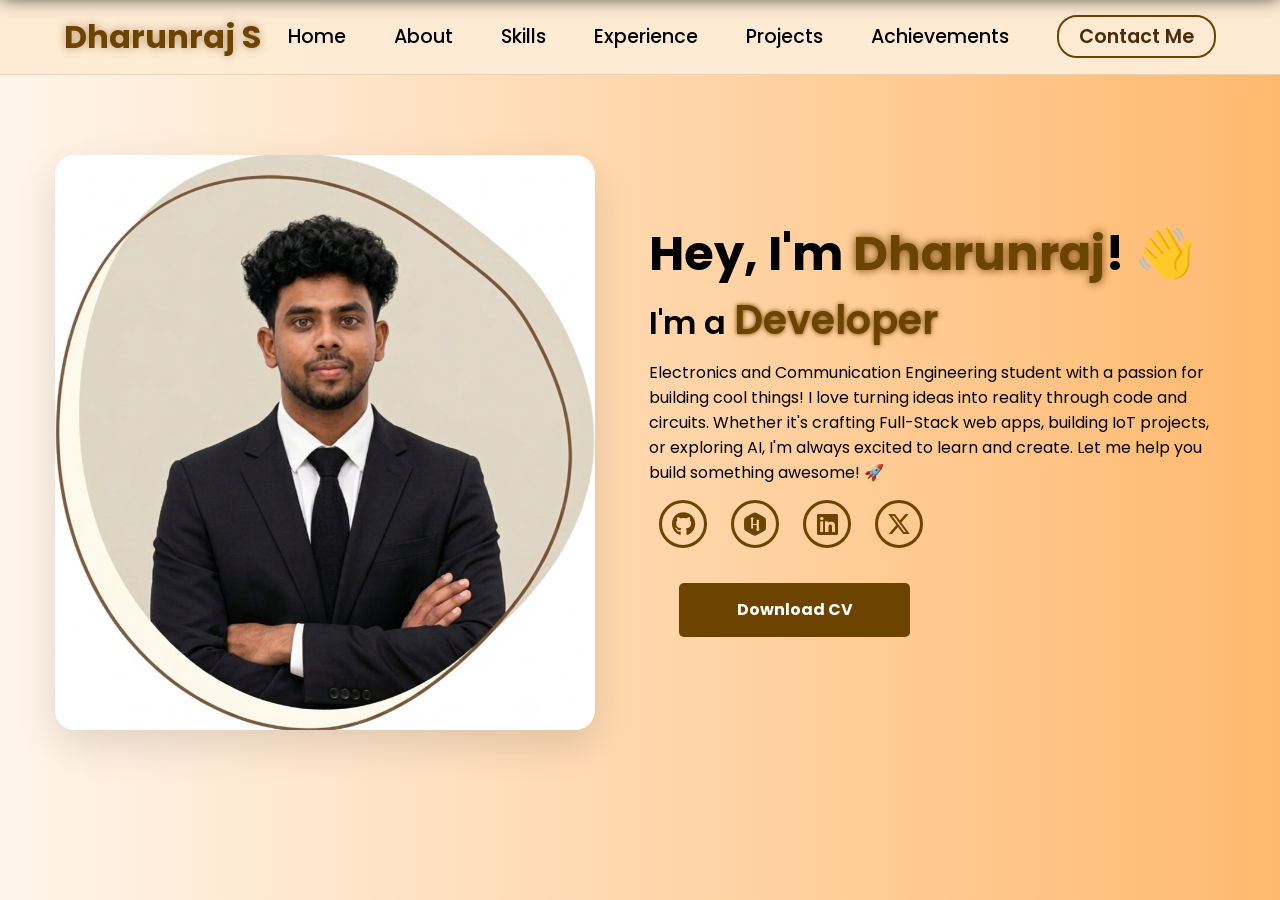
==== commit 526155a2: "df" ====
--- a/portfolio/index.html
+++ b/portfolio/index.html
@@ -54,7 +54,6 @@
                     I'm always excited to learn and create. Let me help you build something awesome! 🚀</p>
                 <div class="social-links" data-aos="flip-down" data-aos-duration="1000" data-aos-delay="1200">
                     <a href="https://github.com/Dharun1221"><i class="fa-brands fa-github"></i></a>
-                    <a href="https://leetcode.com/u/quiV3Visnp/"><i class="fa-brands fa-leetcode"></i></a>
                     <a href="https://www.hackerrank.com/profile/dharun_caf"><i class="fa-brands fa-hackerrank"></i></a>
                     <a href="https://www.linkedin.com/in/dharunraj1221/"><i class="fa-brands fa-linkedin"></i></a>
                     <a href="https://x.com/DharunRaj32569"><i class="fa-brands fa-x-twitter"></i></a>
